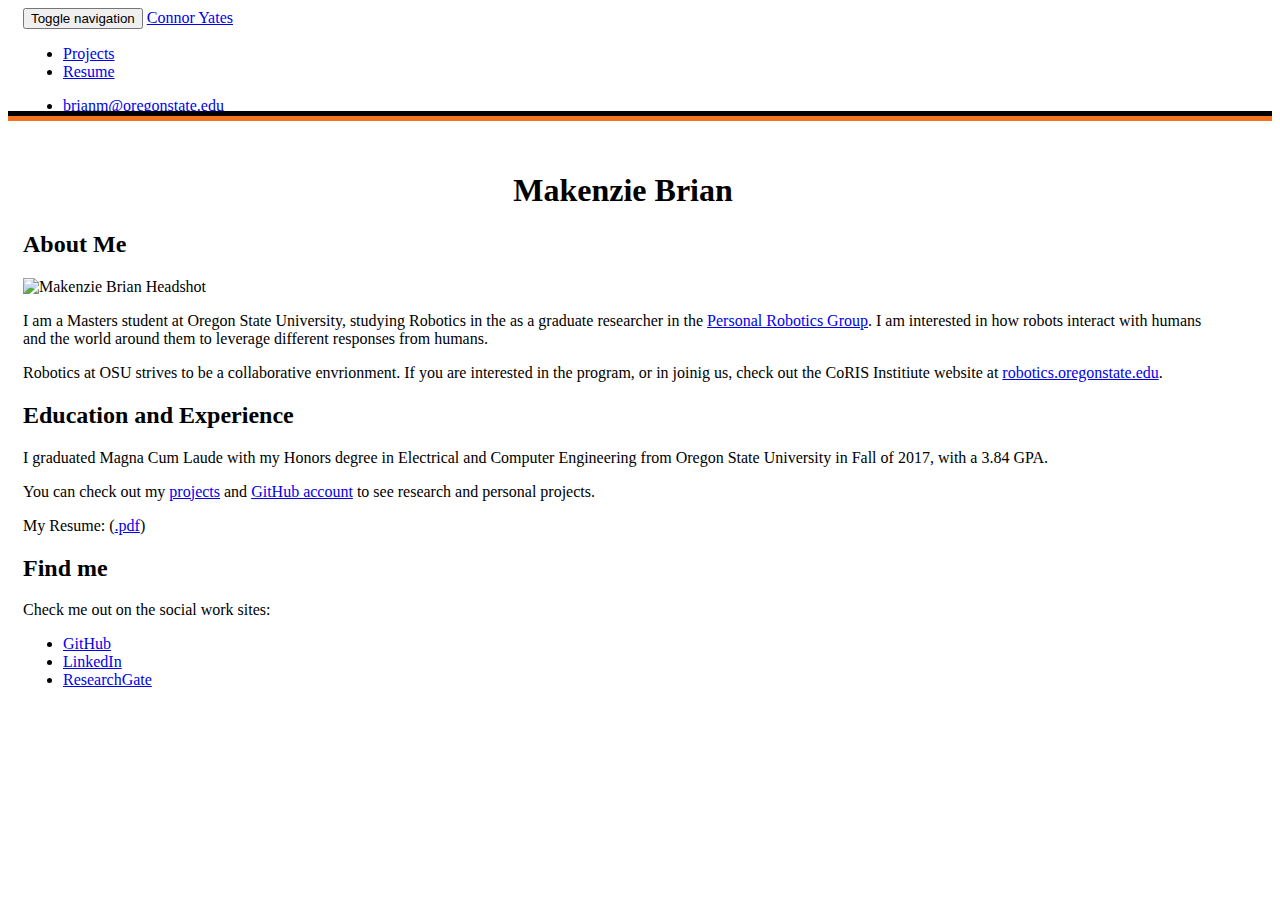
==== index.html @ b25b5f62 "All info changes" ====
<!DOCTYPE html>
<html lang="en">
	<head>
		<meta charset="utf-8">
		<!-- Latest compiled and minified CSS -->
		<link rel="stylesheet" href="./bootstrap-3.3.4-dist/css/bootstrap.min.css">
		<!-- Mobile scaling friendly -->
		<meta name="viewport" content="width=device-width, initial-scale=1">
		<!-- Custom styles for this template -->
		<link href="handmade.css" rel="stylesheet">

		<title>Makenzie Brian</title>
	</head>

	<body>

	    <!-- jQuery (necessary for Bootstrap's JavaScript plugins) -->
	    <script src="./jquery-2.1.3.min.js"></script>
	    <!-- Include all compiled plugins (below), or include individual files as needed -->
	    <script src="./bootstrap-3.3.4-dist/js/bootstrap.min.js"></script>
	
		<!-- navbar section -->
		<div class="navbar navbar-default" role="navigation">
			<div class="container">
				<div class="navbar-header">
					<!-- main button -->
		
					<button type="button" class="navbar-toggle" data-toggle="collapse" data-target=".navbar-collapse">
						<span class="sr-only">Toggle navigation</span>
						<span class="icon-bar"></span>
						<span class="icon-bar"></span>
						<span class="icon-bar"></span>
					</button>

					<a class="navbar-brand" href="./index.html">Connor Yates</a>
				</div>
	
				<!-- Top Navbar -->
				<div class="navbar-collapse collapse">
					<ul class="nav navbar-nav">
						<li><a href="./projects.html">Projects</a></li>
                        <!--<li class="active"><a href="./coursework.html">Relevant Coursework</a></li>-->
						<li><a href="./Makenzie_Brian_Resume.pdf">Resume</a></li>
					
					</ul>
	
					<ul class="nav navbar-nav navbar-right">
                        <li><a href="mailto:brianm@oregonstate.edu">brianm@oregonstate.edu</a></li>
					</ul>
				</div>
			</div> <!-- container -->
		</div><!-- /navbar -->

		<div id="decal"></div> <!-- adds the orange/black decal under the navbar -->
		
		<!-- Begin Body Content -->
		
		<div class="container">
			<center>
			<h1> Makenzie Brian </h1>
			</center>
			<h2> About Me </h2>
			<div class="row">
				<div class="col-sm-3">
					<img src="./makenzie-headshot.jpg" alt="Makenzie Brian Headshot" id="headshot"/>
				</div>
				<div class="col-sm-9">
					<p>I am a Masters student at Oregon State University, studying Robotics in the as a graduate researcher in the <a href="http://research.engr.oregonstate.edu/prg/current-students">Personal Robotics Group</a>. I am interested in how robots interact with humans and the world around them to leverage different responses from humans. </p>

					<p>Robotics at OSU strives to be a collaborative envrionment. If you are interested in the program, or in joinig us, check out the CoRIS Institiute website at <a href="http://robotics.oregonstate.edu/">robotics.oregonstate.edu</a>.</p>

				</div>
			</div>
			<div class="row">
				<div class="col-sm-12">
					<h2> Education and Experience</h2>
					<p>I graduated Magna Cum Laude with my Honors degree in Electrical and Computer Engineering from Oregon State University in Fall of 2017, with a 3.84 GPA.</p>

                    <p>You can check out my <a href="./projects.html">projects</a> and <a href="https://github.com/curbsy">GitHub account</a> to see research and personal projects.</p>

					<p>My Resume: (<a href="./Makenzie_Brian_Resume.pdf">.pdf</a>)</p>
				</div>
			</div>
			<div class="row">
				<div class="col-sm-12">
					<h2>Find me</h2>
					Check me out on the social work sites:
					<ul>
						<li><a href="https://github.com/curbsy">GitHub</a></li>
						<li><a href="https://www.linkedin.com/in/makenziebrian/">LinkedIn</a></li>
                        			<li><a href="https://www.researchgate.net/profile/Makenzie_Brian">ResearchGate</a>
					</ul>
				</div>
			</div>
			
		</div> <!-- /container -->	

	</body>
</html>
---- handmade.css ----
/* Sticky footer styles
-------------------------------------------------- */
html {
	position: relative;
	min-height: 100%;
}

body {
	/* Margin bottom by footer height */
	margin-bottom: 60px;

}

#footer {
	position: absolute;
	bottom: 0;
	width: 100%;
	/* Set the fixed height of the footer here */
	min-height: 60px;
	height: auto;
	background-color: #f5f5f5;
}


/* Custom page CSS
-------------------------------------------------- */
/* Not required for template or sticky footer method. */

.container {
	width: auto;
	max-width: 1200px;
	padding: 0 15px;
}

.text-muted {
	position: relative; 
	margin: 20px 0 20px 100px;
}

/*--------------------------------------------------------
 * Custom made CSS for other elemtnts, as the need arises
 * -------------------------------------------------------*/
#decal {
	position: relative;
	top: -20px;
	background-image: url("./images/OSUDecal.png");
	background-repeat: repeat-x;
	height: 20px;
	width: auto;
}

#footerpic {
	position: absolute;
	height: 31px;
	top: 50%;
	margin-top: -15px;
	width: 88px;
	opacity: .4;
	filter: alpha(opacity: 40);
}

#footerpic:hover {
	opacity: 1;
	filter: alpha(opacity: 100);
}

#headshot {
	width: 100%;
	height: auto;
}
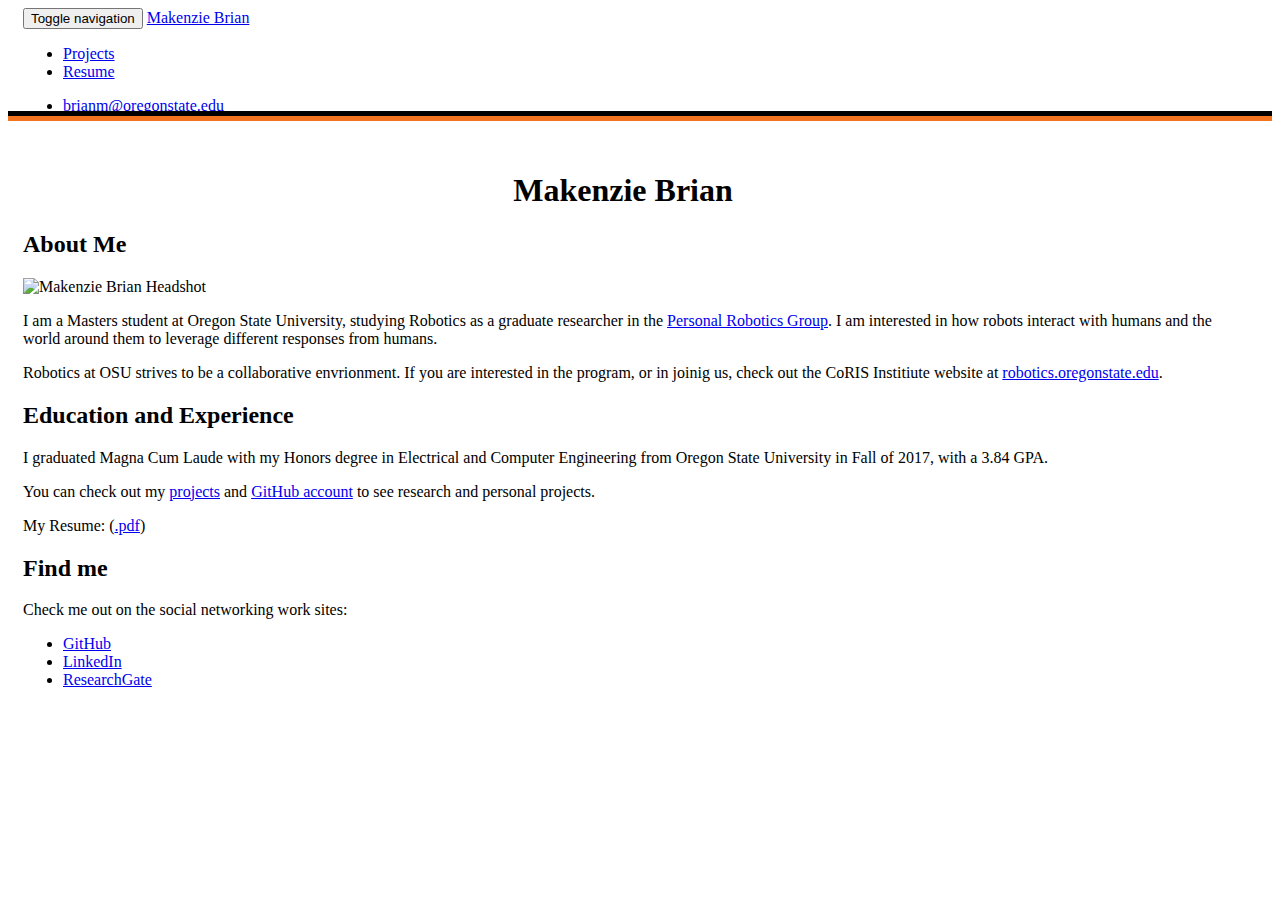
==== commit 98d6b9f1: "Words fixed" ====
--- a/index.html
+++ b/index.html
@@ -32,7 +32,7 @@
 						<span class="icon-bar"></span>
 					</button>
 
-					<a class="navbar-brand" href="./index.html">Connor Yates</a>
+					<a class="navbar-brand" href="./index.html">Makenzie Brian</a>
 				</div>
 	
 				<!-- Top Navbar -->
@@ -65,7 +65,7 @@
 					<img src="./makenzie-headshot.jpg" alt="Makenzie Brian Headshot" id="headshot"/>
 				</div>
 				<div class="col-sm-9">
-					<p>I am a Masters student at Oregon State University, studying Robotics in the as a graduate researcher in the <a href="http://research.engr.oregonstate.edu/prg/current-students">Personal Robotics Group</a>. I am interested in how robots interact with humans and the world around them to leverage different responses from humans. </p>
+					<p>I am a Masters student at Oregon State University, studying Robotics as a graduate researcher in the <a href="http://research.engr.oregonstate.edu/prg/current-students">Personal Robotics Group</a>. I am interested in how robots interact with humans and the world around them to leverage different responses from humans. </p>
 
 					<p>Robotics at OSU strives to be a collaborative envrionment. If you are interested in the program, or in joinig us, check out the CoRIS Institiute website at <a href="http://robotics.oregonstate.edu/">robotics.oregonstate.edu</a>.</p>
 
@@ -84,7 +84,7 @@
 			<div class="row">
 				<div class="col-sm-12">
 					<h2>Find me</h2>
-					Check me out on the social work sites:
+					Check me out on the social networking work sites:
 					<ul>
 						<li><a href="https://github.com/curbsy">GitHub</a></li>
 						<li><a href="https://www.linkedin.com/in/makenziebrian/">LinkedIn</a></li>
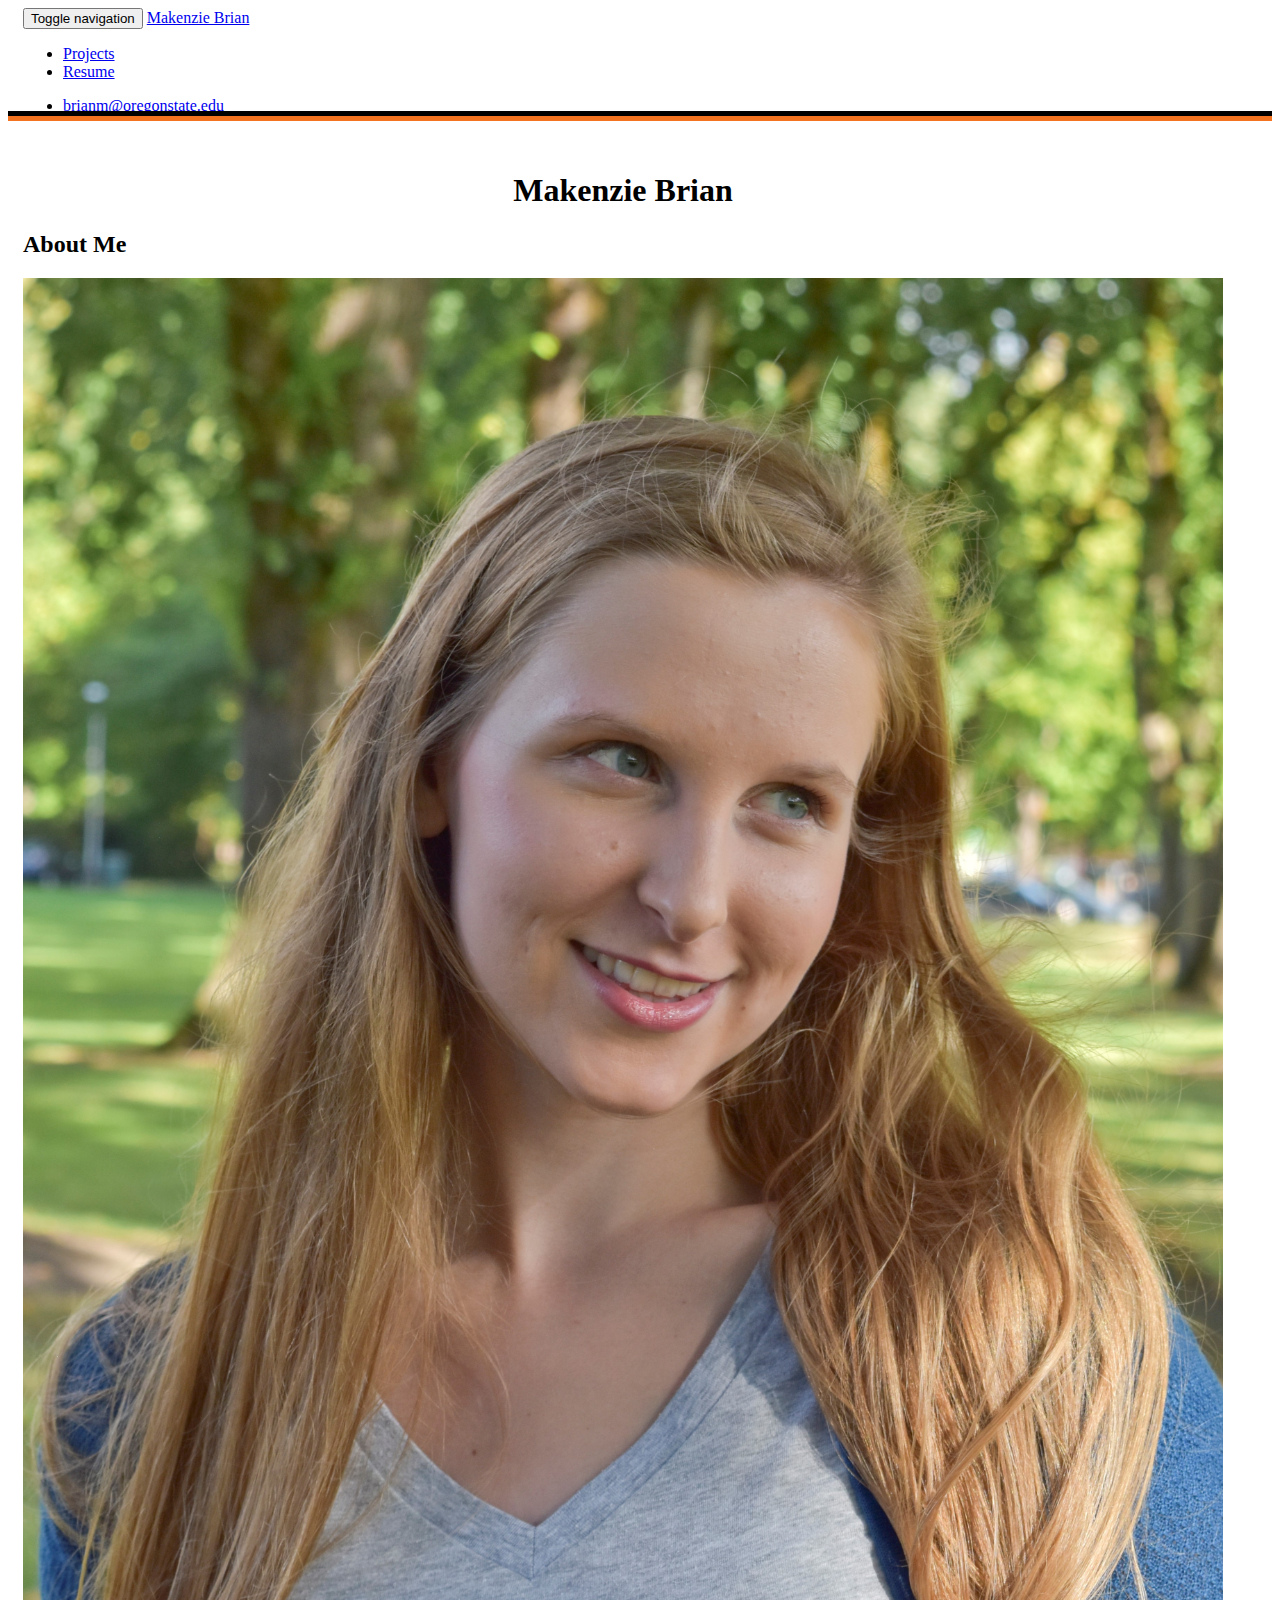
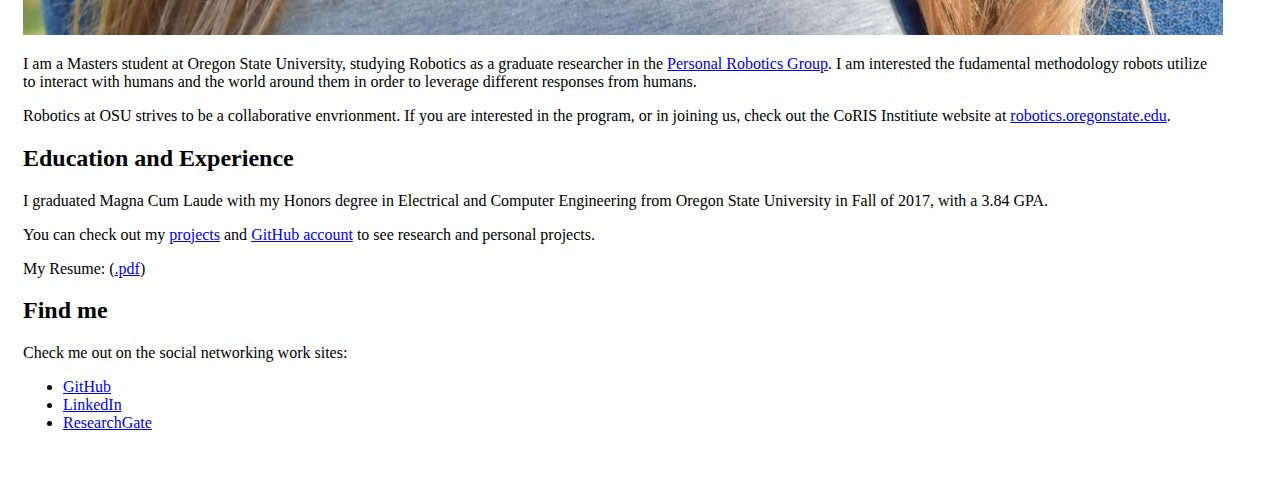
==== commit 86c11c1b: "Typo and wording fix." ====
--- a/index.html
+++ b/index.html
@@ -62,12 +62,12 @@
 			<h2> About Me </h2>
 			<div class="row">
 				<div class="col-sm-3">
-					<img src="./makenzie-headshot.jpg" alt="Makenzie Brian Headshot" id="headshot"/>
+					<img src="./makenzie-headshot.JPG" alt="Makenzie Brian Headshot" id="headshot"/>
 				</div>
 				<div class="col-sm-9">
-					<p>I am a Masters student at Oregon State University, studying Robotics as a graduate researcher in the <a href="http://research.engr.oregonstate.edu/prg/current-students">Personal Robotics Group</a>. I am interested in how robots interact with humans and the world around them to leverage different responses from humans. </p>
+					<p>I am a Masters student at Oregon State University, studying Robotics as a graduate researcher in the <a href="http://research.engr.oregonstate.edu/prg/current-students">Personal Robotics Group</a>. I am interested the fudamental methodology robots utilize to interact with humans and the world around them in order to leverage different responses from humans. </p>
 
-					<p>Robotics at OSU strives to be a collaborative envrionment. If you are interested in the program, or in joinig us, check out the CoRIS Institiute website at <a href="http://robotics.oregonstate.edu/">robotics.oregonstate.edu</a>.</p>
+					<p>Robotics at OSU strives to be a collaborative envrionment. If you are interested in the program, or in joining us, check out the CoRIS Institiute website at <a href="http://robotics.oregonstate.edu/">robotics.oregonstate.edu</a>.</p>
 
 				</div>
 			</div>
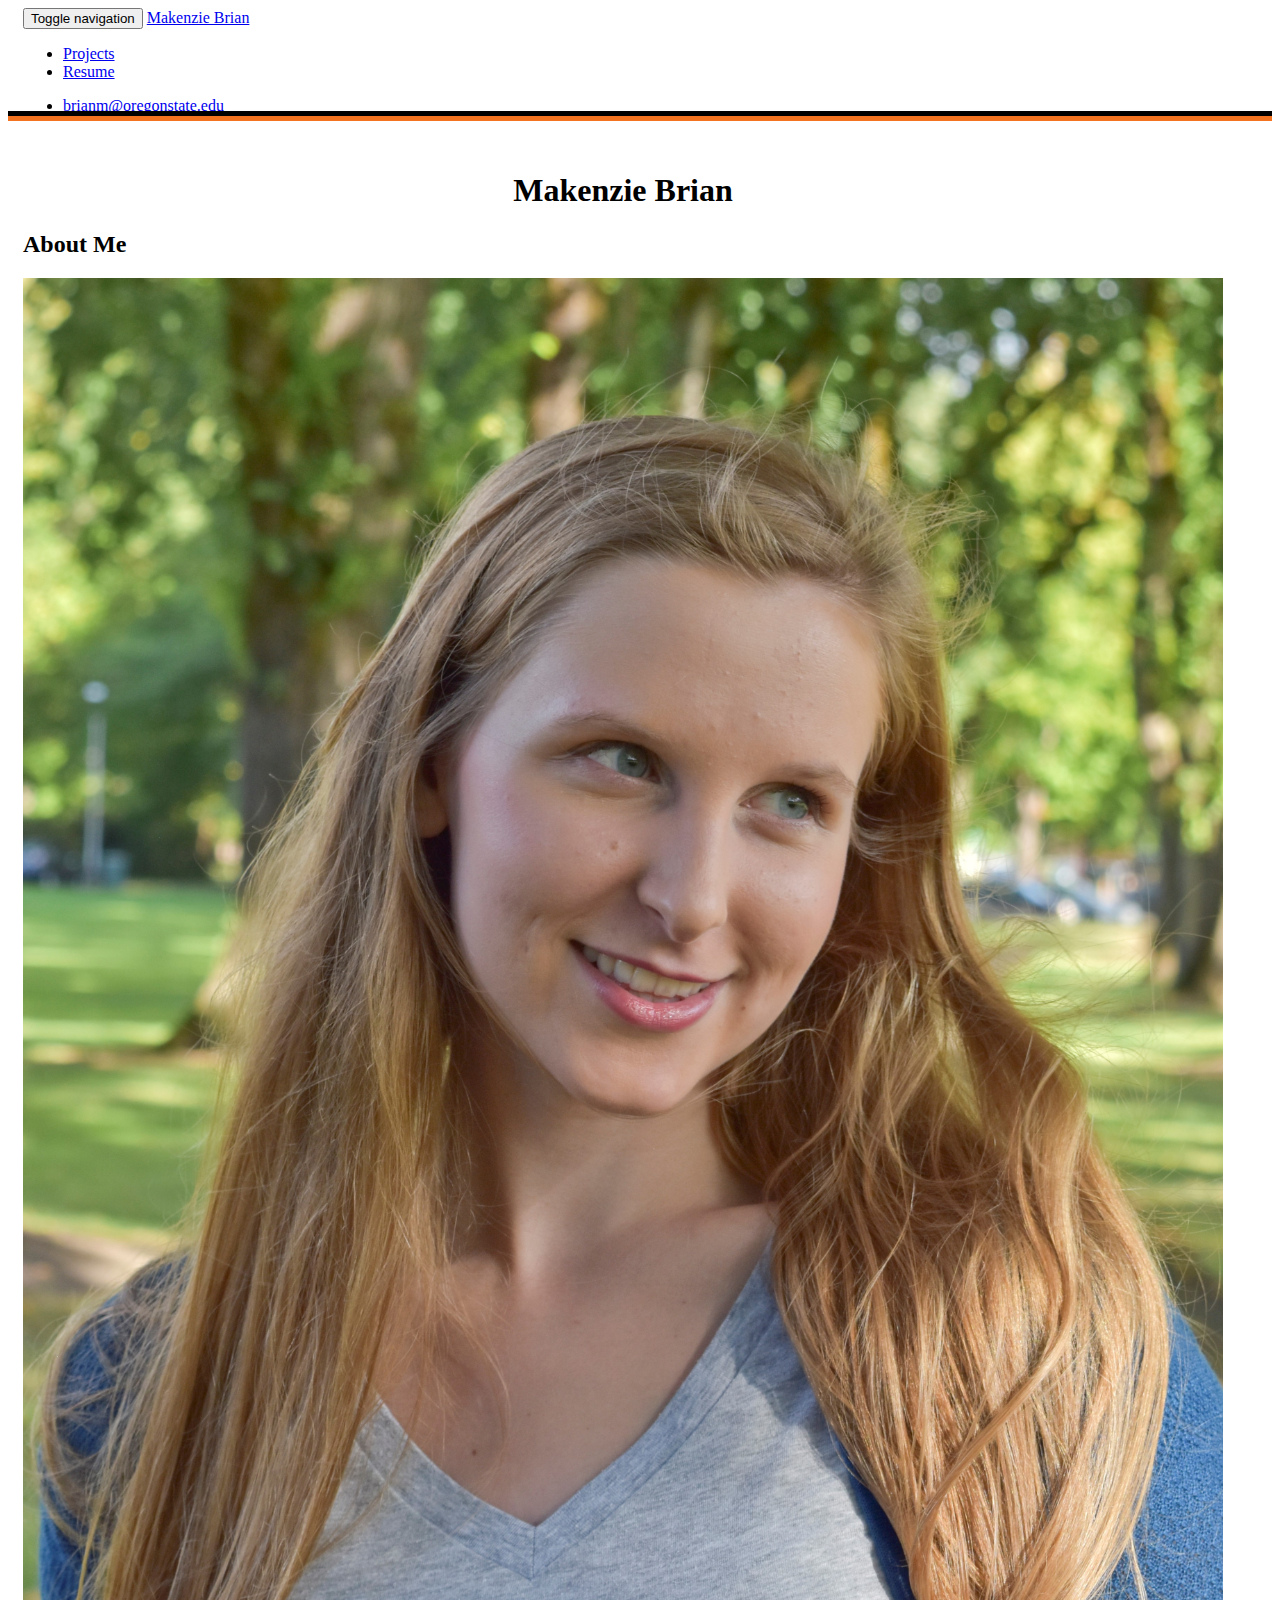
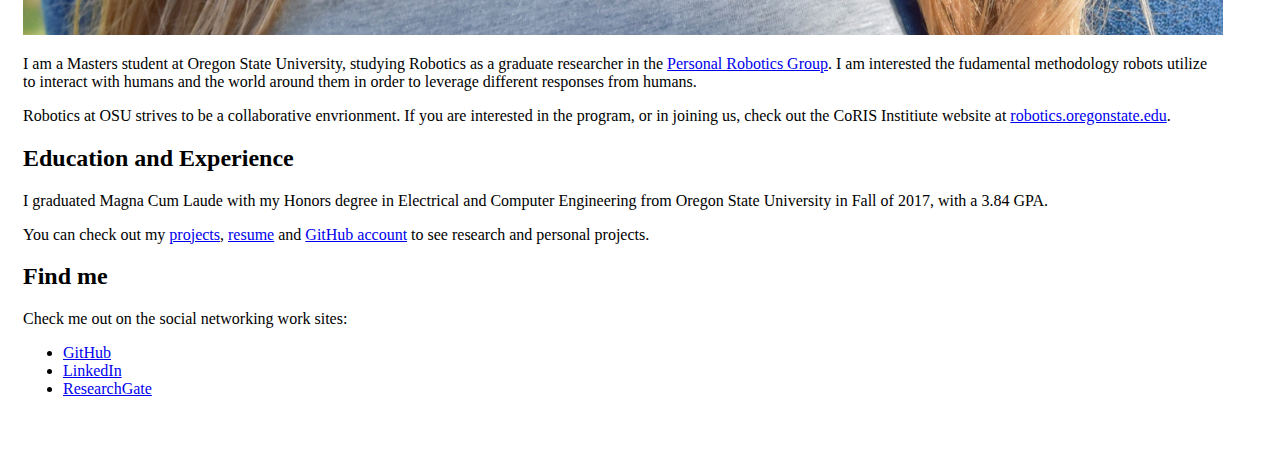
==== commit 8ca64512: "All the things that should open in new tabs" ====
--- a/index.html
+++ b/index.html
@@ -40,7 +40,7 @@
 					<ul class="nav navbar-nav">
 						<li><a href="./projects.html">Projects</a></li>
                         <!--<li class="active"><a href="./coursework.html">Relevant Coursework</a></li>-->
-						<li><a href="./Makenzie_Brian_Resume.pdf">Resume</a></li>
+						<li><a href="./Makenzie_Brian_Resume.pdf" target="_blank">Resume</a></li>
 					
 					</ul>
 	
@@ -65,9 +65,9 @@
 					<img src="./makenzie-headshot.JPG" alt="Makenzie Brian Headshot" id="headshot"/>
 				</div>
 				<div class="col-sm-9">
-					<p>I am a Masters student at Oregon State University, studying Robotics as a graduate researcher in the <a href="http://research.engr.oregonstate.edu/prg/current-students">Personal Robotics Group</a>. I am interested the fudamental methodology robots utilize to interact with humans and the world around them in order to leverage different responses from humans. </p>
+					<p>I am a Masters student at Oregon State University, studying Robotics as a graduate researcher in the <a href="http://research.engr.oregonstate.edu/prg/current-students" target="_blank">Personal Robotics Group</a>. I am interested the fudamental methodology robots utilize to interact with humans and the world around them in order to leverage different responses from humans. </p>
 
-					<p>Robotics at OSU strives to be a collaborative envrionment. If you are interested in the program, or in joining us, check out the CoRIS Institiute website at <a href="http://robotics.oregonstate.edu/">robotics.oregonstate.edu</a>.</p>
+					<p>Robotics at OSU strives to be a collaborative envrionment. If you are interested in the program, or in joining us, check out the CoRIS Institiute website at <a href="http://robotics.oregonstate.edu/" target="_blank">robotics.oregonstate.edu</a>.</p>
 
 				</div>
 			</div>
@@ -76,9 +76,8 @@
 					<h2> Education and Experience</h2>
 					<p>I graduated Magna Cum Laude with my Honors degree in Electrical and Computer Engineering from Oregon State University in Fall of 2017, with a 3.84 GPA.</p>
 
-                    <p>You can check out my <a href="./projects.html">projects</a> and <a href="https://github.com/curbsy">GitHub account</a> to see research and personal projects.</p>
+                    <p>You can check out my <a href="./projects.html">projects</a>, <a href="./Makenzie_Brian_Resume.pdf" target="_blank">resume</a> and <a href="https://github.com/curbsy" target="_blank">GitHub account</a> to see research and personal projects.</p>
 
-					<p>My Resume: (<a href="./Makenzie_Brian_Resume.pdf">.pdf</a>)</p>
 				</div>
 			</div>
 			<div class="row">
@@ -86,9 +85,9 @@
 					<h2>Find me</h2>
 					Check me out on the social networking work sites:
 					<ul>
-						<li><a href="https://github.com/curbsy">GitHub</a></li>
-						<li><a href="https://www.linkedin.com/in/makenziebrian/">LinkedIn</a></li>
-                        			<li><a href="https://www.researchgate.net/profile/Makenzie_Brian">ResearchGate</a>
+						<li><a href="https://github.com/curbsy" target="_blank">GitHub</a></li>
+						<li><a href="https://www.linkedin.com/in/makenziebrian/" target="_blank">LinkedIn</a></li>
+                        			<li><a href="https://www.researchgate.net/profile/Makenzie_Brian" target="_blank">ResearchGate</a>
 					</ul>
 				</div>
 			</div>
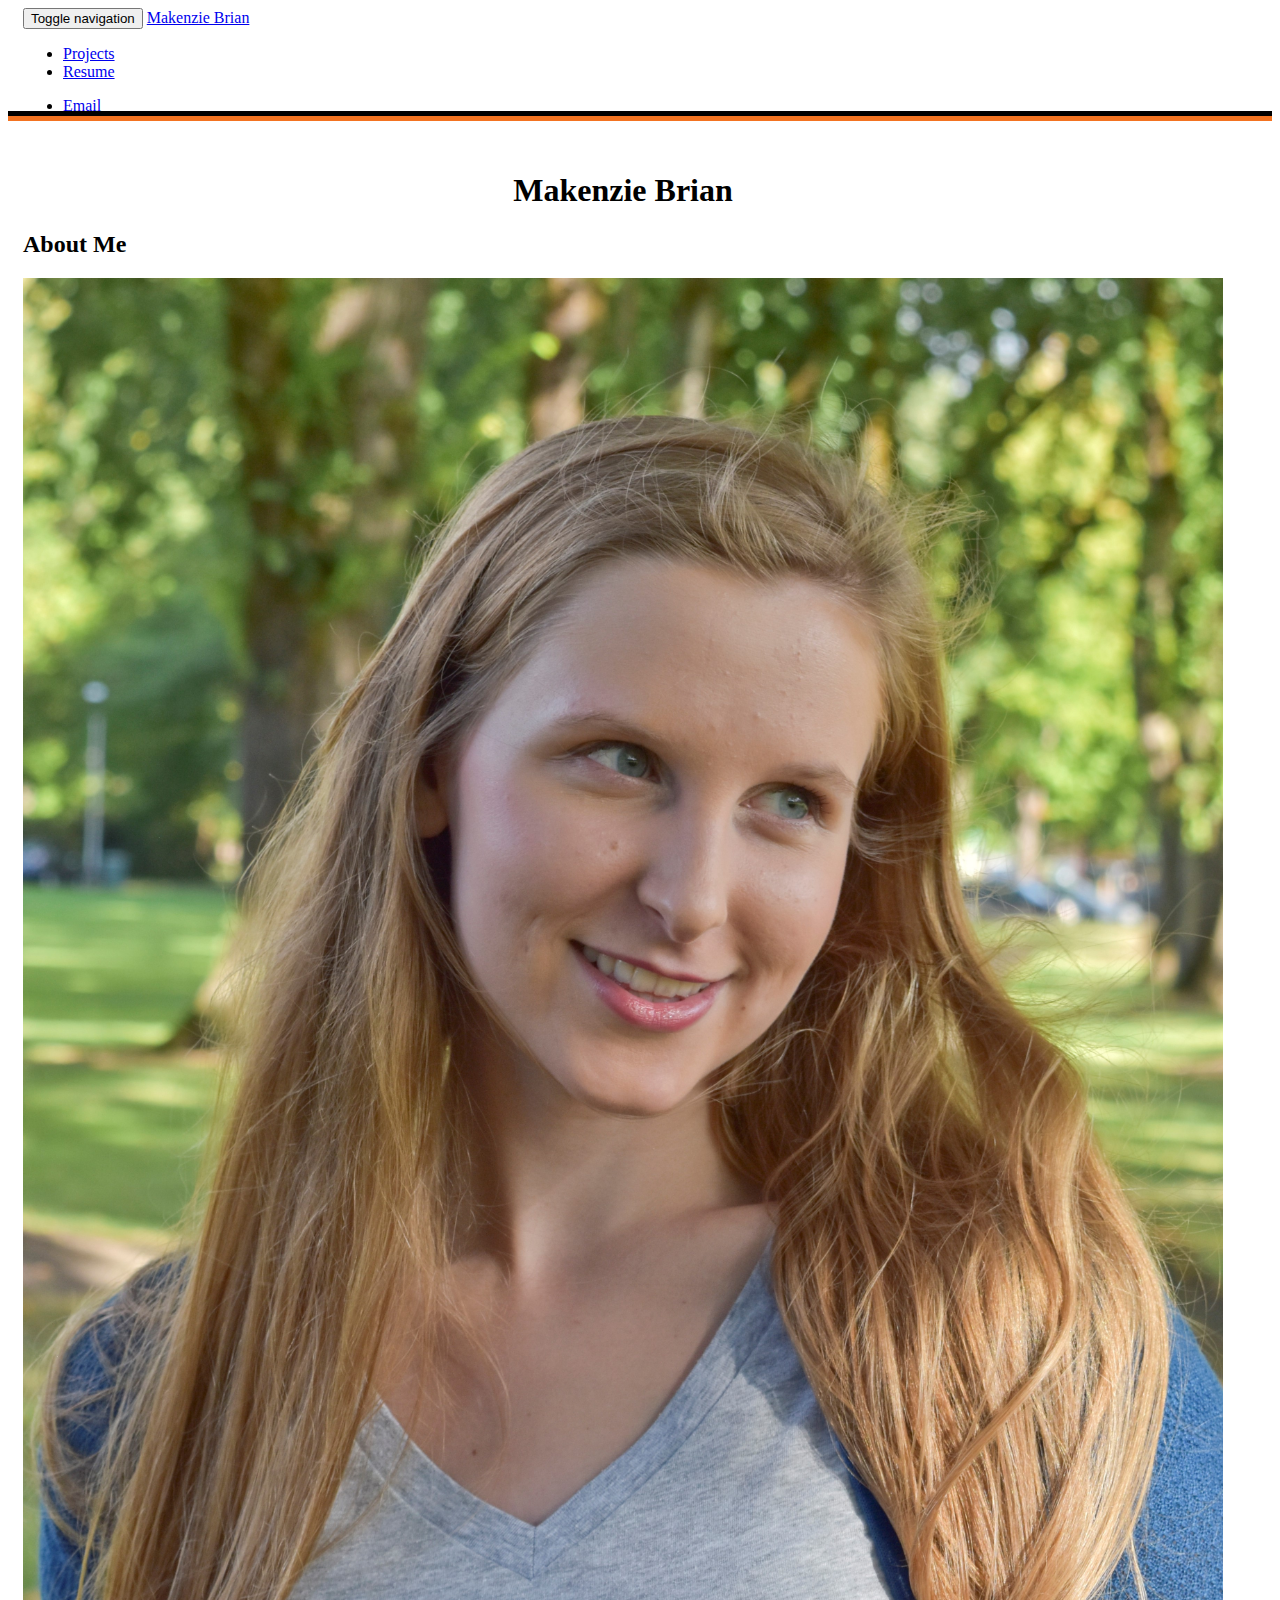
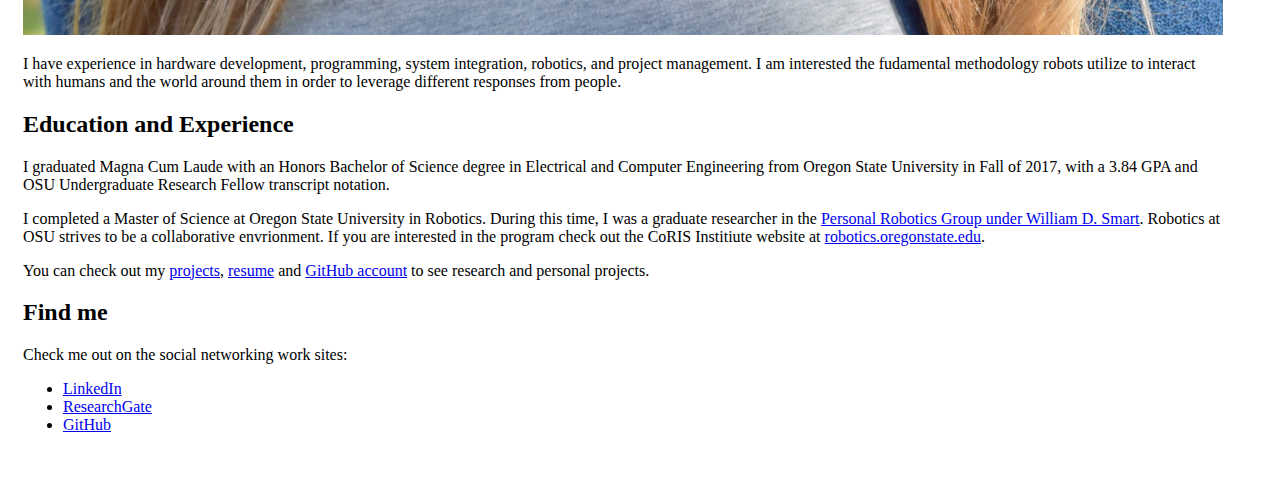
==== commit 2e8e7b5b: "Email fix" ====
--- a/index.html
+++ b/index.html
@@ -45,7 +45,7 @@
 					</ul>
 	
 					<ul class="nav navbar-nav navbar-right">
-                        <li><a href="mailto:brianm@oregonstate.edu">brianm@oregonstate.edu</a></li>
+                        <li><a href="mailto:makenzie.brian@gmail.com">Email</a></li>
 					</ul>
 				</div>
 			</div> <!-- container -->
@@ -65,16 +65,16 @@
 					<img src="./makenzie-headshot.JPG" alt="Makenzie Brian Headshot" id="headshot"/>
 				</div>
 				<div class="col-sm-9">
-					<p>I am a Masters student at Oregon State University, studying Robotics as a graduate researcher in the <a href="http://research.engr.oregonstate.edu/prg/current-students" target="_blank">Personal Robotics Group</a>. I am interested the fudamental methodology robots utilize to interact with humans and the world around them in order to leverage different responses from humans. </p>
-
-					<p>Robotics at OSU strives to be a collaborative envrionment. If you are interested in the program, or in joining us, check out the CoRIS Institiute website at <a href="http://robotics.oregonstate.edu/" target="_blank">robotics.oregonstate.edu</a>.</p>
+					<p>I have experience in hardware development, programming, system integration, robotics, and project management. I am interested the fudamental methodology robots utilize to interact with humans and the world around them in order to leverage different responses from people. </p>
 
 				</div>
 			</div>
 			<div class="row">
 				<div class="col-sm-12">
 					<h2> Education and Experience</h2>
-					<p>I graduated Magna Cum Laude with my Honors degree in Electrical and Computer Engineering from Oregon State University in Fall of 2017, with a 3.84 GPA.</p>
+					<p>I graduated Magna Cum Laude with an Honors Bachelor of Science degree in Electrical and Computer Engineering from Oregon State University in Fall of 2017, with a 3.84 GPA and OSU Undergraduate Research Fellow transcript notation.</p>
+
+					<p>I completed a Master of Science at Oregon State University in Robotics. During this time, I was a graduate researcher in the <a href="http://research.engr.oregonstate.edu/prg/current-students" target="_blank">Personal Robotics Group under William D. Smart</a>. Robotics at OSU strives to be a collaborative envrionment. If you are interested in the program check out the CoRIS Institiute website at <a href="http://robotics.oregonstate.edu/" target="_blank">robotics.oregonstate.edu</a>.</p>
 
                     <p>You can check out my <a href="./projects.html">projects</a>, <a href="./Makenzie_Brian_Resume.pdf" target="_blank">resume</a> and <a href="https://github.com/curbsy" target="_blank">GitHub account</a> to see research and personal projects.</p>
 
@@ -85,9 +85,9 @@
 					<h2>Find me</h2>
 					Check me out on the social networking work sites:
 					<ul>
-						<li><a href="https://github.com/curbsy" target="_blank">GitHub</a></li>
 						<li><a href="https://www.linkedin.com/in/makenziebrian/" target="_blank">LinkedIn</a></li>
-                        			<li><a href="https://www.researchgate.net/profile/Makenzie_Brian" target="_blank">ResearchGate</a>
+                        <li><a href="https://www.researchgate.net/profile/Makenzie_Brian" target="_blank">ResearchGate</a>
+        				<li><a href="https://github.com/curbsy" target="_blank">GitHub</a></li>
 					</ul>
 				</div>
 			</div>
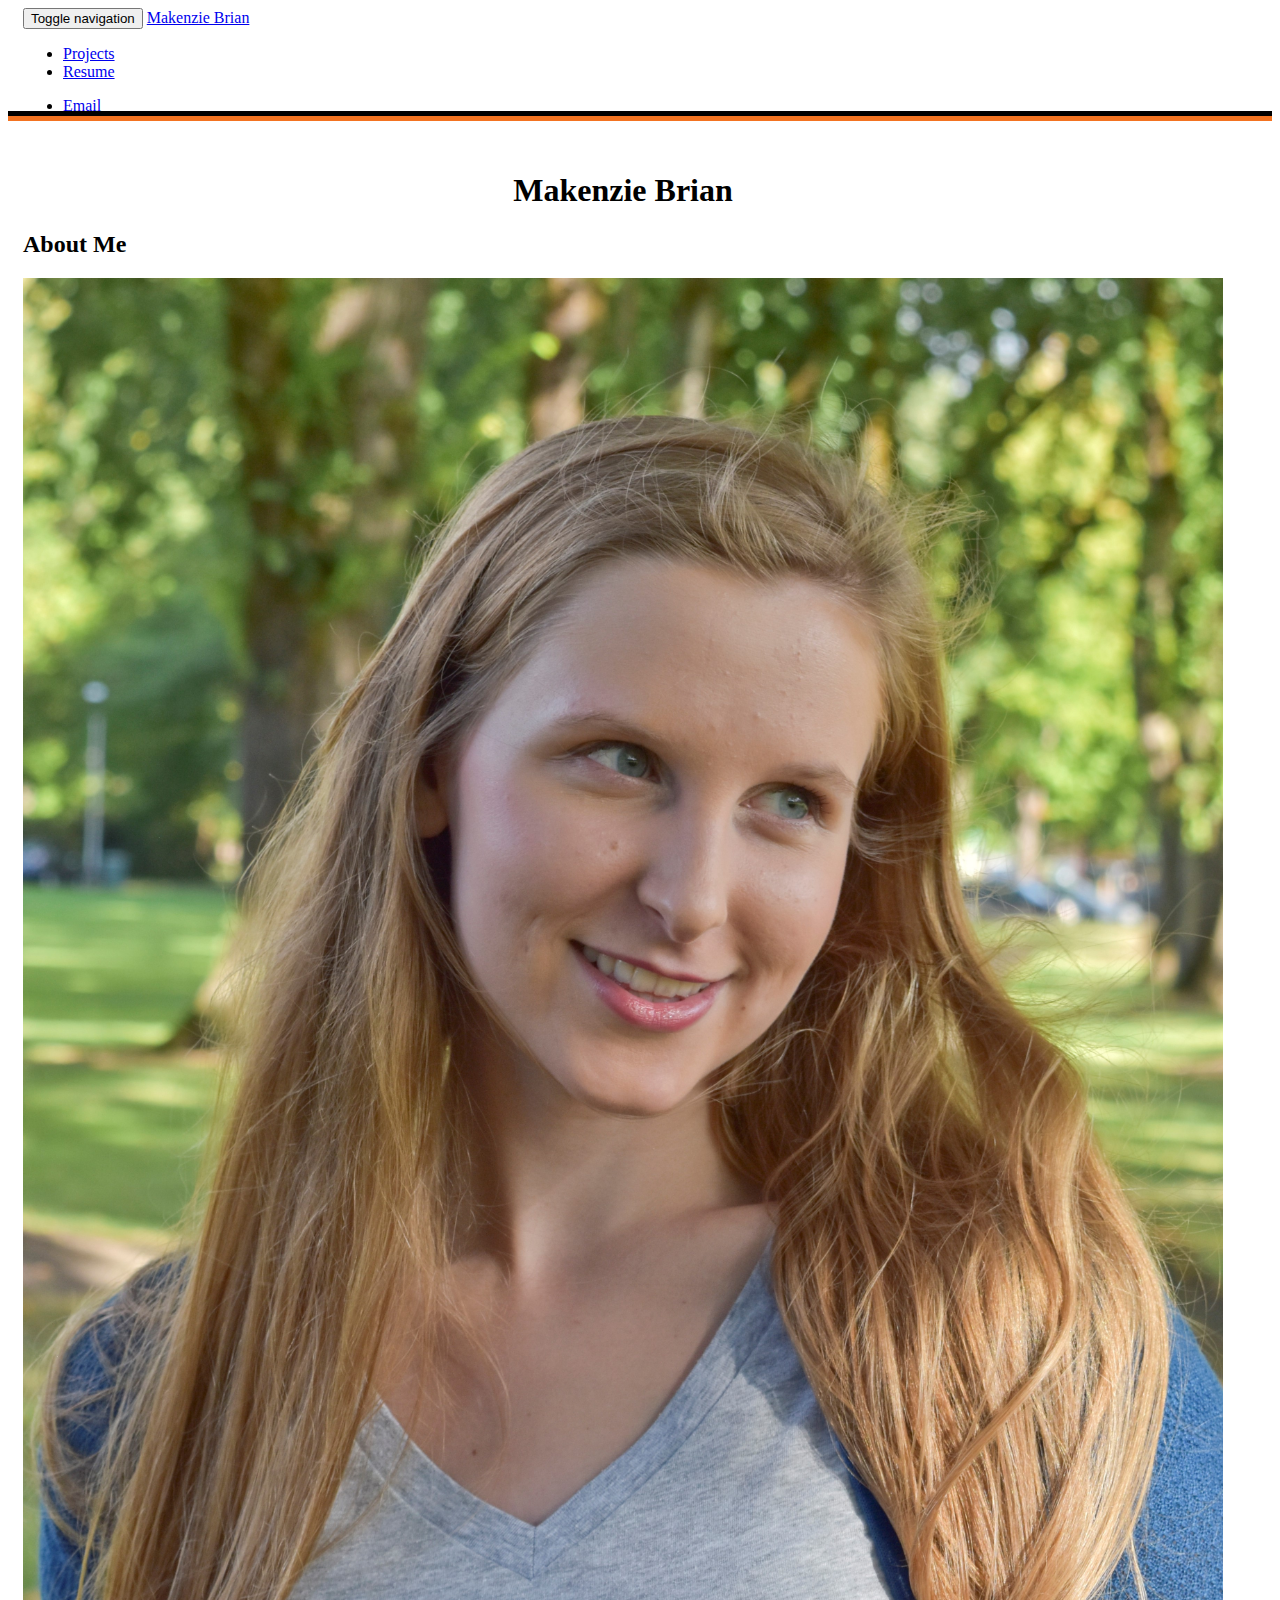
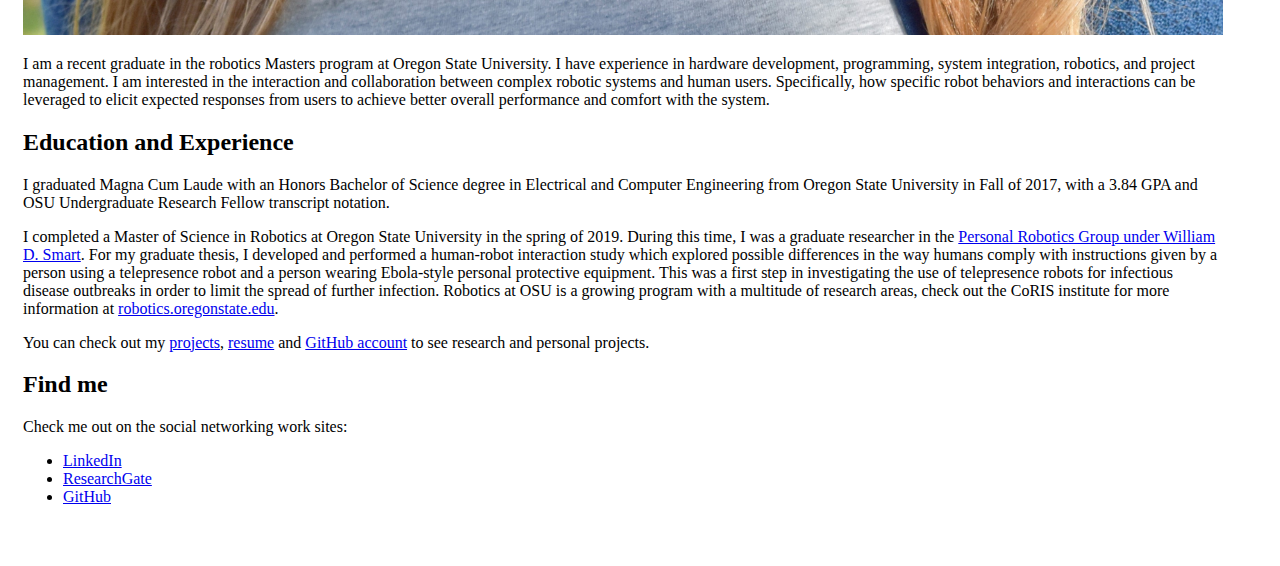
==== commit 58608cd2: "Update index.html" ====
--- a/index.html
+++ b/index.html
@@ -65,7 +65,8 @@
 					<img src="./makenzie-headshot.JPG" alt="Makenzie Brian Headshot" id="headshot"/>
 				</div>
 				<div class="col-sm-9">
-					<p>I have experience in hardware development, programming, system integration, robotics, and project management. I am interested the fudamental methodology robots utilize to interact with humans and the world around them in order to leverage different responses from people. </p>
+					<p>
+					I am a recent graduate in the robotics Masters program at Oregon State University. I have experience in hardware development, programming, system integration, robotics, and project management. I am interested in the interaction and collaboration between complex robotic systems and human users. Specifically, how specific robot behaviors and interactions can be leveraged to elicit expected responses from users to achieve better overall performance and comfort with the system. </p>
 
 				</div>
 			</div>
@@ -74,7 +75,7 @@
 					<h2> Education and Experience</h2>
 					<p>I graduated Magna Cum Laude with an Honors Bachelor of Science degree in Electrical and Computer Engineering from Oregon State University in Fall of 2017, with a 3.84 GPA and OSU Undergraduate Research Fellow transcript notation.</p>
 
-					<p>I completed a Master of Science at Oregon State University in Robotics. During this time, I was a graduate researcher in the <a href="http://research.engr.oregonstate.edu/prg/current-students" target="_blank">Personal Robotics Group under William D. Smart</a>. Robotics at OSU strives to be a collaborative envrionment. If you are interested in the program check out the CoRIS Institiute website at <a href="http://robotics.oregonstate.edu/" target="_blank">robotics.oregonstate.edu</a>.</p>
+					<p>I completed a Master of Science in Robotics at Oregon State University in the spring of 2019. During this time, I was a graduate researcher in the <a href="http://research.engr.oregonstate.edu/prg/current-students" target="_blank">Personal Robotics Group under William D. Smart</a>. For my graduate thesis, I developed and performed a human-robot interaction study which explored possible differences in the way humans comply with instructions given by a person using a telepresence robot and a person wearing Ebola-style personal protective equipment. This was a first step in investigating the use of telepresence robots for infectious disease outbreaks in order to limit the spread of further infection. Robotics at OSU is a growing program with a multitude of research areas, check out the CoRIS institute for more information at <a href="http://robotics.oregonstate.edu/" target="_blank">robotics.oregonstate.edu</a>.</p>
 
                     <p>You can check out my <a href="./projects.html">projects</a>, <a href="./Makenzie_Brian_Resume.pdf" target="_blank">resume</a> and <a href="https://github.com/curbsy" target="_blank">GitHub account</a> to see research and personal projects.</p>
 
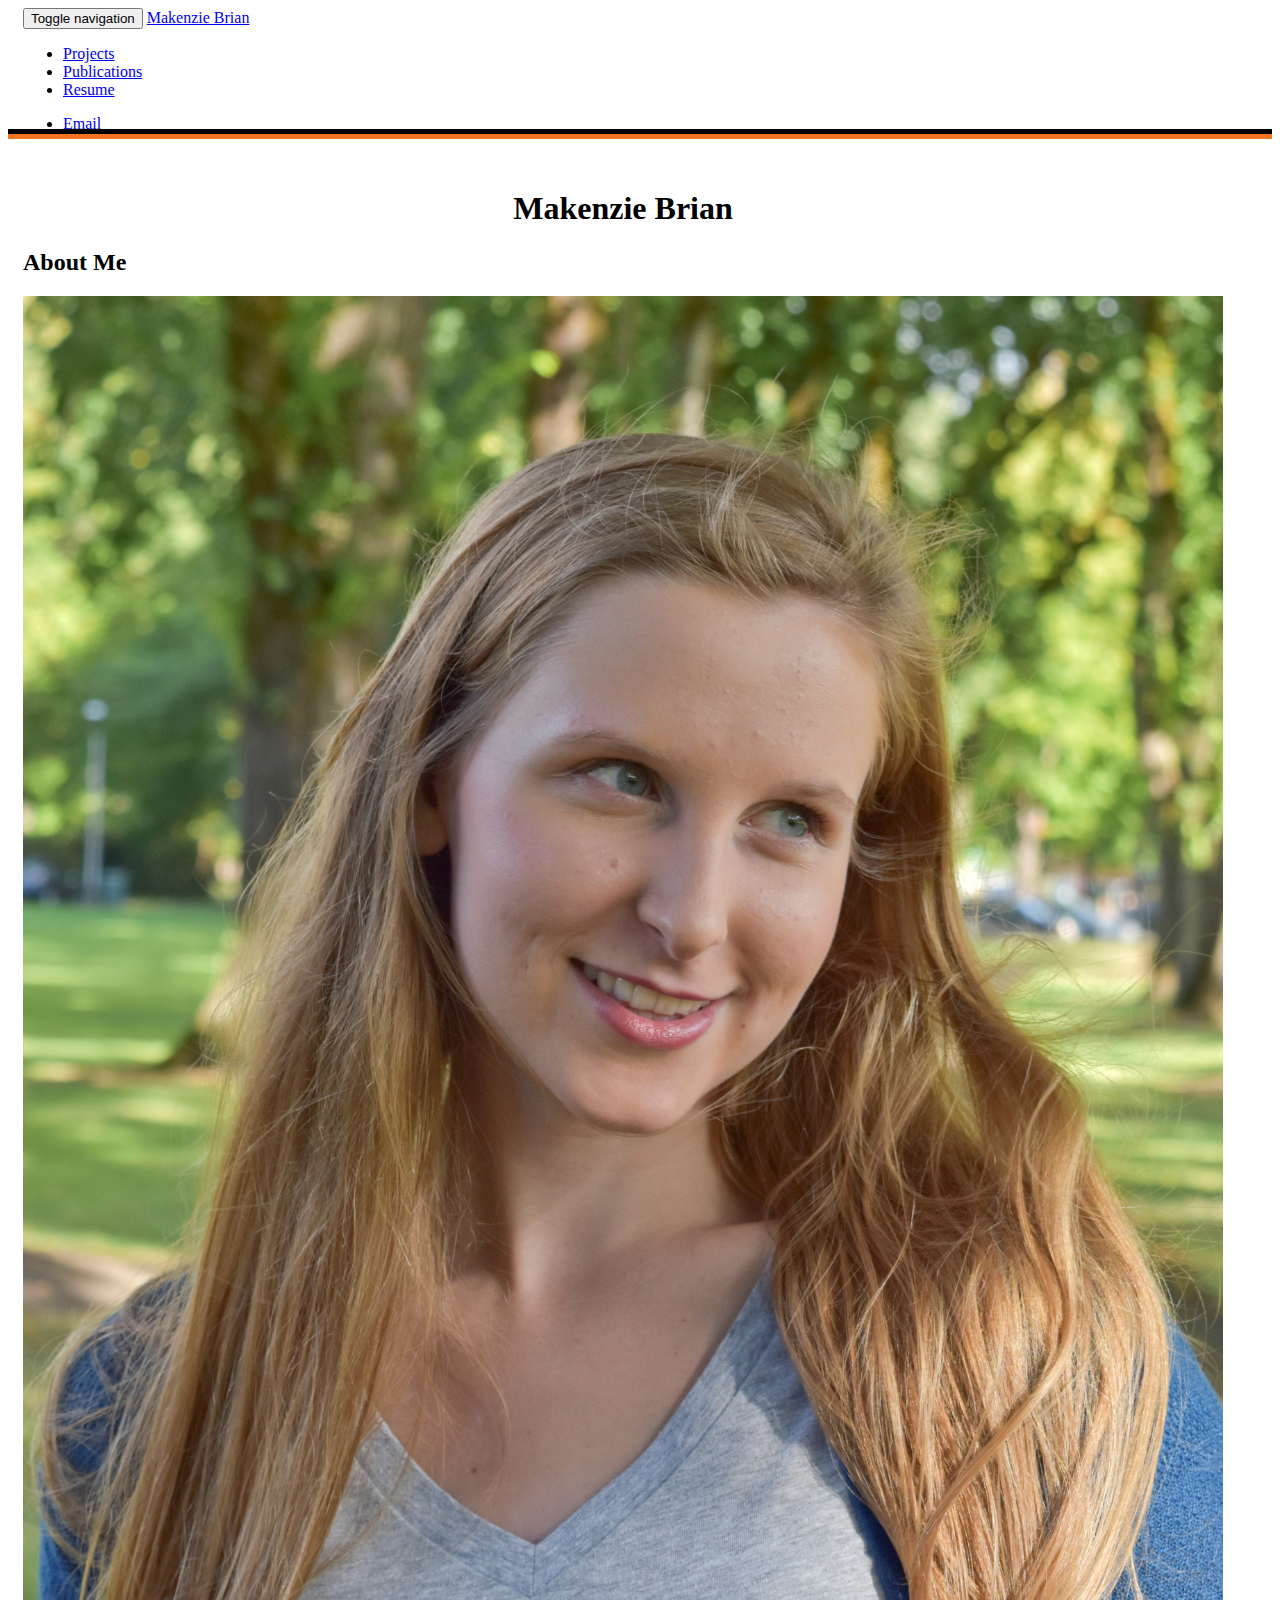
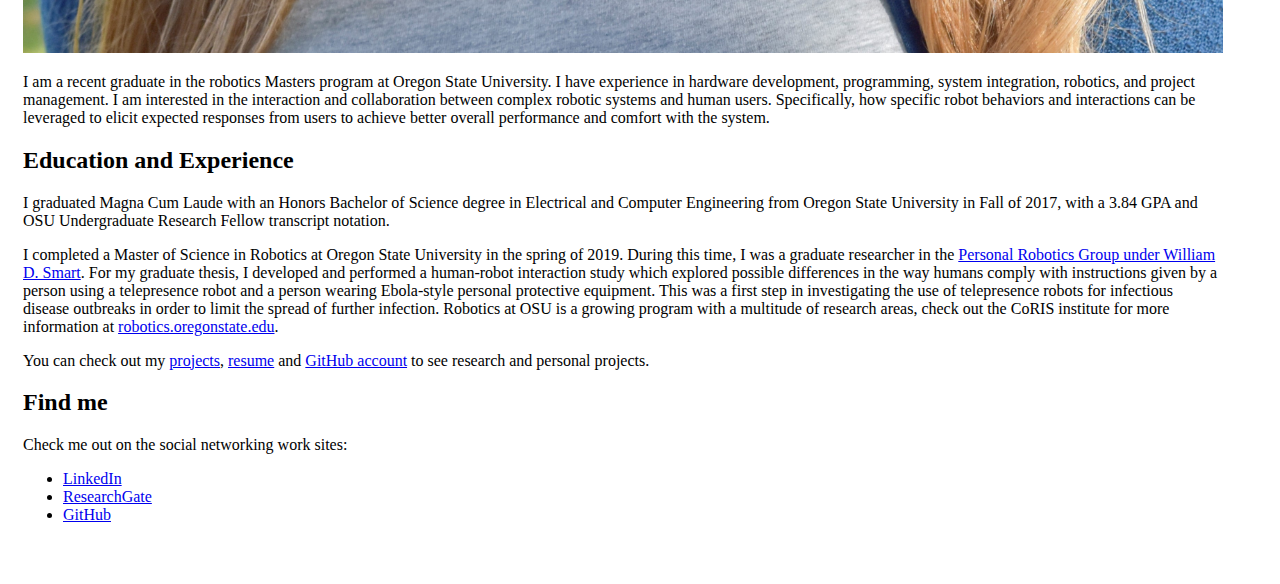
==== commit f9c72d10: "Added Publications Tab" ====
--- a/index.html
+++ b/index.html
@@ -40,6 +40,7 @@
 					<ul class="nav navbar-nav">
 						<li><a href="./projects.html">Projects</a></li>
                         <!--<li class="active"><a href="./coursework.html">Relevant Coursework</a></li>-->
+                        <li><a href="./publications.html">Publications</a></li>
 						<li><a href="./Makenzie_Brian_Resume.pdf" target="_blank">Resume</a></li>
 					
 					</ul>
